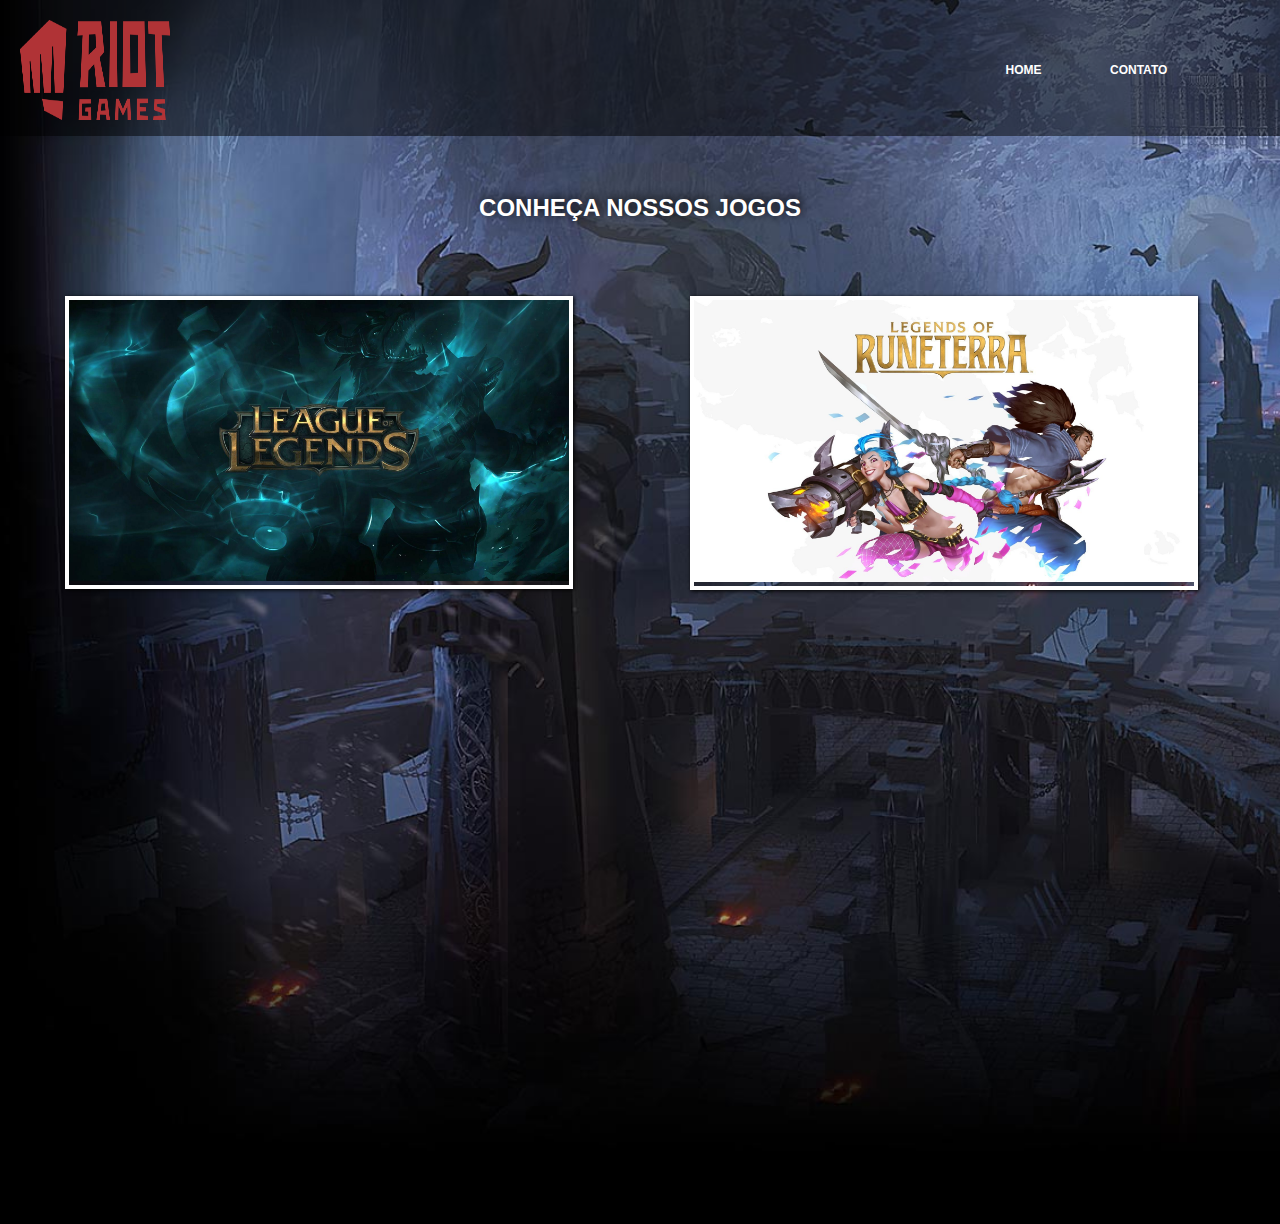
==== index.html @ a3b97954 "a" ====
<!DOCTYPE html>
<html>
<head>
    <meta charset="UTF-8">

    <link rel="stylesheet" type="text/css" href="css/stylesheet.css">

    <title>Riot Games</title>
</head>

<body>
    <header>
        <div id="banner">
            <h1>
                <img id="logo" src="img/riot-games-logo.png" alt="Riot Games" width="150px" height="100px">
            </h1>

            <nav>
                <ul>
                    <li><a href="#">Home</a></li>                    
                    <li><a href="#">Contato</a></li>
                </ul>
            </nav>
        </div>
    </header>
                <h2>Conheça nossos Jogos</h2>

            <figure class="fotoslol">
                    <a href="leagueoflegends.html">
                        <img src="img/league-of-legends.jpg" width="300px" height="300px">
                <figcaption>
                    <h4>League of Legends</h4>
                    <p>MOBA</p>
                </figcaption>
                    </a>
            </figure>

            <figure class="fotoslor">
                    <a href="legendsofruneterra.html">                
                        <img src="img/legends-of-runeterra.jpg" width="300px" height="300px">
                <figcaption>
                    <h4>Legends of Runeterra</h4>
                    <p>Jogo de Cartas</p>
                </figcaption>
                    </a>
            </figure>

            <figure class="fotosvalorant">
                    <a href="valorant.html">
                        <img src="img/valorant.jpg" width="300px" width="300px">
                <figcaption>
                    <h4>Valorant</h4>
                    <p>FPS</p>
                </figcaption>
                    </a>
            </figure>
        
</body>
</html>
---- css/stylesheet.css ----
body {
	background-color: #060606;
    background-image: url(../img/imagem-fundo.jpg);
    background-repeat: no-repeat;
    background-size: cover ;
	color: #fff;
	font-family: "Helvetica Neue", sans-serif;
    margin: 0;
}

#banner {
	background-color: rgba(0, 0, 0, .5);
	height: 76px;
	padding: 30px 70px 30px 70px;
}

#banner h1 {
    float: left;
    margin: 0;
}

#banner nav {
    float: right;
    position: relative;
    top: 30px;
}

#banner ul {
    margin: 0;
}

#banner nav ul li {
    display: inline-block;
    width: 100px;
}

#banner nav ul li a {
    color: #fff;
    font-size: 12px;
    font-weight: bold;
    text-decoration: none;
    text-transform: uppercase;
}

#logo {
    position: absolute;
    left: 20px;
    top: 20px;
}

h2 {
    line-height: 6;
    margin: 0;
    text-align: center;
    text-shadow: 2px -2px 10px #060606;
    text-transform: uppercase;
}

#descricao p {
    width: 800px;
    word-wrap: break-word;
    text-align: justify;
    text-indent: 50px;
    padding-left: 50px;
    font-size: 20px;
}

#descricao h3 {
    line-height: 6;
    margin: 0px;
    text-align: justify;
    text-shadow: 2px -2px 10px #060606;
    text-transform: uppercase;
    padding-left: 150px;
    font-size: 30px;
}

/* Formatação das imagens do lol */

figure.fotoslol {
    position: relative;
    left: 25px;
    border: 4px solid white;
    box-shadow: 1px 1px 4px black;
    width: 500px;
}

figure.fotoslol img {
    width: 100%;
    height: 100%;
}

figure.fotoslol figcaption {
    opacity: 0;
    position: absolute;
    top: 0px;
    background-color: rgba(0, 0, 0, .4);
    color: white;
    width: 100%;
    height: 100%;
    padding: 10px;
    box-sizing: border-box;
    transition-duration: 1s;
}

figure.fotoslol:hover figcaption {
    opacity: 1;
}

/* Formatação das imagens do lor */

figure.fotoslor {
    position: relative;
    top: -309px;
    left: 650px;
    border: 4px solid white;
    box-shadow: 1px 1px 4px black;
    width: 500px;
}

figure.fotoslor img {
    width: 100%;
    height: 100%;
}

figure.fotoslor figcaption {
    opacity: 0;
    position: absolute;
    top: 0px;
    background-color: rgba(0, 0, 0, .4);
    color: white;
    width: 100%;
    height: 100%;
    padding: 10px;
    box-sizing: border-box;
    transition-duration: 1s;
}

figure.fotoslor:hover figcaption {
    opacity: 1;
}

/* Formatação das imagens do valorant */

figure.fotosvalorant {
    position: relative;
    top: -619px;
    left: 1250px;
    border: 4px solid white;
    box-shadow: 1px 1px 4px black;
    width: 500px;
}

figure.fotosvalorant img {
    width: 100%;
    height: 100%;
}

figure.fotosvalorant figcaption {
    opacity: 0;
    position: absolute;
    top: 0px;
    background-color: rgba(0, 0, 0, .4);
    color: white;
    width: 100%;
    height: 100%;
    padding: 10px;
    box-sizing: border-box;
    transition-duration: 1s;
}

figure.fotosvalorant:hover figcaption {
    opacity: 1;
}
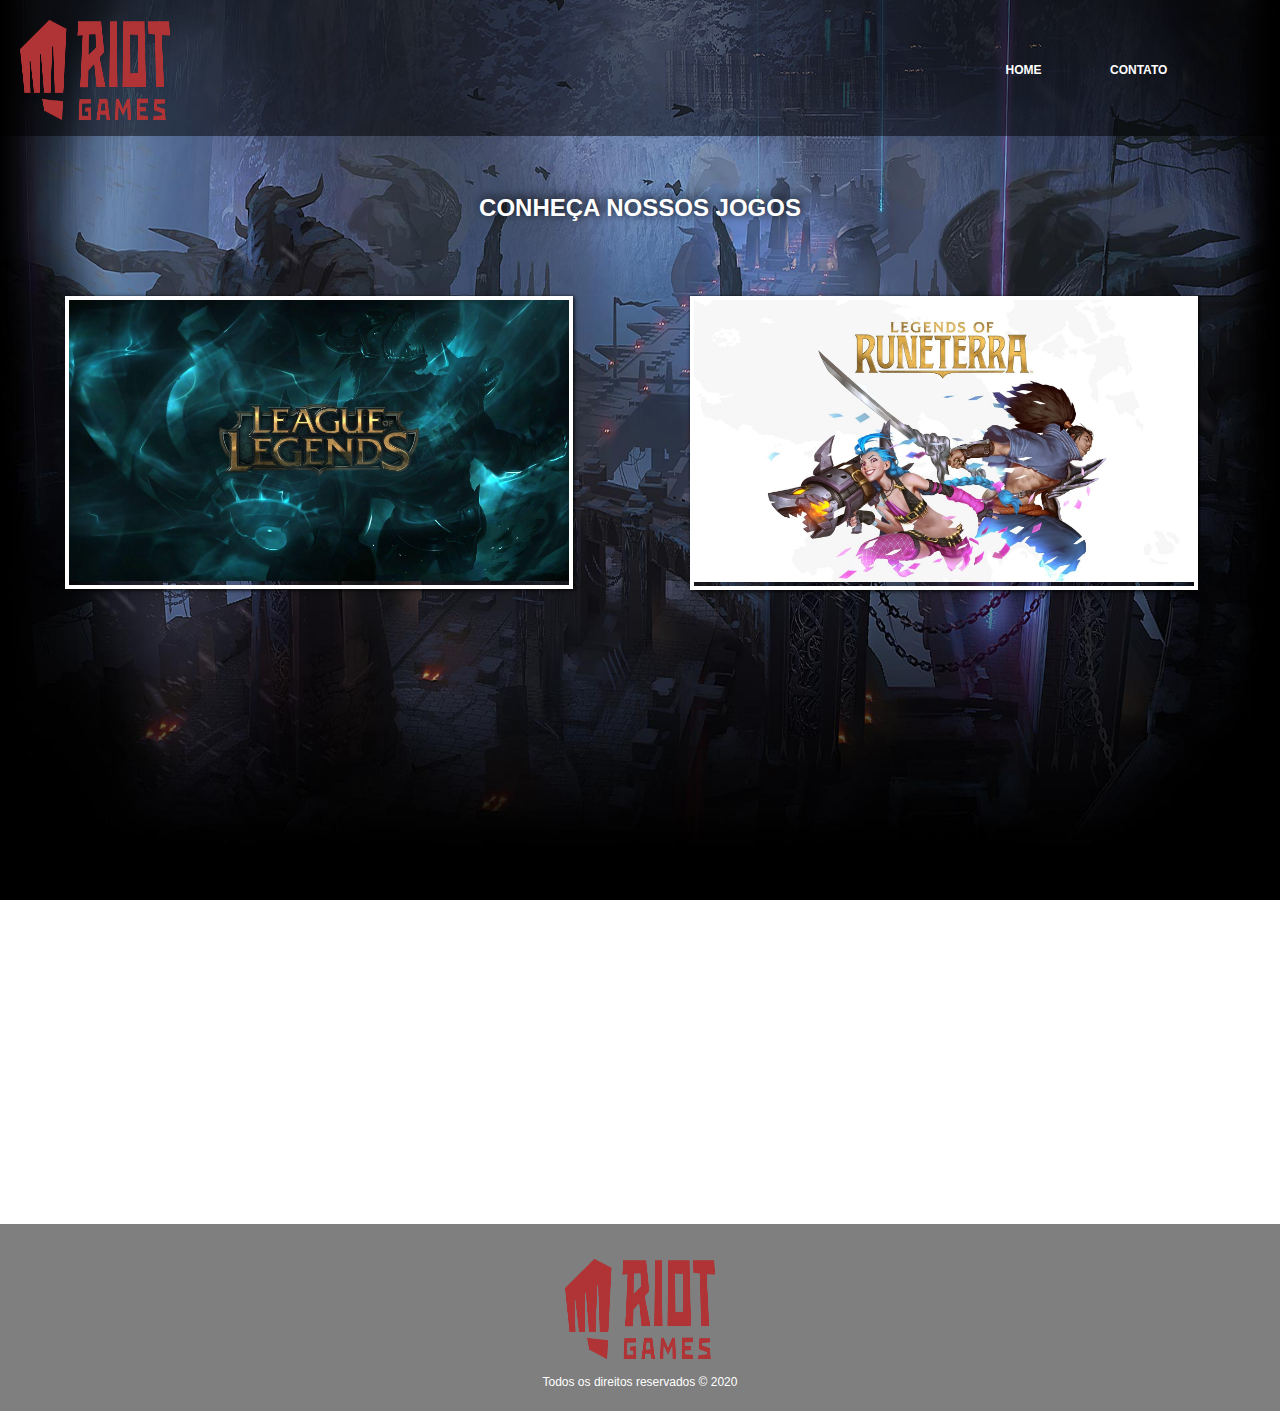
==== commit 276575cb: "att" ====
--- a/index.html
+++ b/index.html
@@ -2,8 +2,9 @@
 <html>
 <head>
     <meta charset="UTF-8">
-
+    <meta name="viewport" content="width=device-width"; initial-scale="1.0">
     <link rel="stylesheet" type="text/css" href="css/stylesheet.css">
+    <script src="js/funcoes.js"></script>
 
     <title>Riot Games</title>
 </head>
@@ -14,11 +15,11 @@
             <h1>
                 <img id="logo" src="img/riot-games-logo.png" alt="Riot Games" width="150px" height="100px">
             </h1>
-
+            
             <nav>
                 <ul>
-                    <li><a href="#">Home</a></li>                    
-                    <li><a href="#">Contato</a></li>
+                    <li><a href="https://gbhenriques.github.io/AV1-Louzada/">Home</a></li>                    
+                    <li><a href="#" onclick="contato()">Contato</a></li>
                 </ul>
             </nav>
         </div>
@@ -54,6 +55,15 @@
                 </figcaption>
                     </a>
             </figure>
+        <footer>
+                <div id="copyright">
+                    <a href="https://gbhenriques.github.io/AV1-Louzada/" id="logo-riot">
+                        <img src="img/riot-games-logo.png" width="150px" height="100px">
+                    </a>
+        
+                    <p>Todos os direitos reservados &copy; 2020</p>
+                </div>
+            </footer>
         
 </body>
 </html>--- a/css/stylesheet.css
+++ b/css/stylesheet.css
@@ -1,8 +1,9 @@
 body {
-	background-color: #060606;
     background-image: url(../img/imagem-fundo.jpg);
     background-repeat: no-repeat;
-    background-size: cover ;
+    background-size: 100% 100% ;
+    background-position: center center;
+    background-attachment: fixed;
 	color: #fff;
 	font-family: "Helvetica Neue", sans-serif;
     margin: 0;
@@ -75,6 +76,21 @@
     font-size: 30px;
 }
 
+#copyright {
+    background-color: rgba(0, 0, 0, .5);
+    padding: 35px 0 10px 0 ;
+}
+
+#copyright a {
+    display: block;
+    text-align: center;
+}
+
+#copyright p {
+    font-size: 12px;
+    text-align: center;
+}
+
 /* Formatação das imagens do lol */
 
 figure.fotoslol {
@@ -172,3 +188,19 @@
 figure.fotosvalorant:hover figcaption {
     opacity: 1;
 }
+
+/* Imagens do JS */
+
+#imagem, #imagem1, #imagem2 {
+    width: 30%;
+    height: 30%;
+    position: relative;
+    top: -360px;
+    left: 1000px;
+    border: 4px solid white;
+    box-shadow: 1px 1px 4px black;
+}
+
+
+
+
